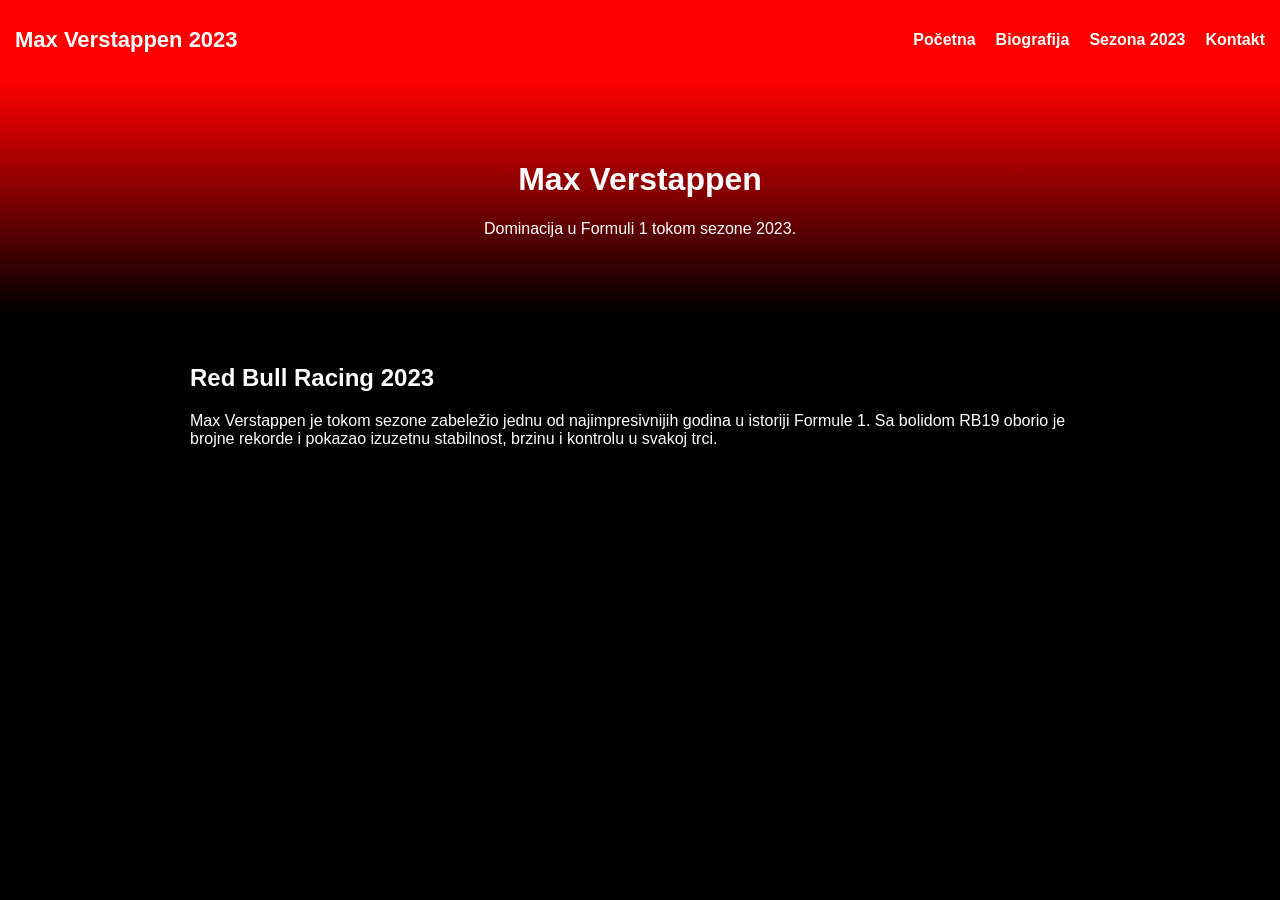
==== index.html @ c5fe476e "Add files via upload" ====
<!DOCTYPE html>
<html lang="sr">
<head>
<meta charset="UTF-8">
<meta name="viewport" content="width=device-width, initial-scale=1.0">
<title>Max Verstappen 2023</title>
<link rel="stylesheet" href="style.css">
</head>
<body>

<nav class="nav">
<div class="logo">Max Verstappen 2023</div>
<input type="checkbox" id="menu-toggle">
<label for="menu-toggle" class="hamburger">&#9776;</label>
<ul class="menu">
<li><a href="index.html">Početna</a></li>
<li><a href="biografija.html">Biografija</a></li>
<li><a href="sezona2023.html">Sezona 2023</a></li>
<li><a href="kontakt.html">Kontakt</a></li>
</ul>
</nav>

<header class="hero">
<h1>Max Verstappen</h1>
<p>Dominacija u Formuli 1 tokom sezone 2023.</p>
</header>

<section class="content">
<h2>Red Bull Racing 2023</h2>
<p>Max Verstappen je tokom sezone zabeležio jednu od najimpresivnijih godina u istoriji Formule 1. Sa bolidom RB19 oborio je brojne rekorde i pokazao izuzetnu stabilnost, brzinu i kontrolu u svakoj trci.</p>
</section>

</body>
</html>
---- style.css ----
body {
    margin: 0;
    font-family: Arial, sans-serif;
    background: black;
    color: white;
}

strong {
    font-weight: bold;
    color: red;
}

.nav {
    display: flex;
    justify-content: space-between;
    align-items: center;
    padding: 15px;
    background: red;
}

.logo {
    font-size: 22px;
    font-weight: bold;
}

.menu {
    display: flex;
    list-style: none;
    gap: 20px;
}

.menu a {
    color: white;
    text-decoration: none;
    font-weight: bold;
    transition: 0.3s;
}

.menu a:hover {
    color: blue;
}

.hamburger {
    display: none;
    font-size: 26px;
    cursor: pointer;
}

#menu-toggle {
    display: none;
}

.hero {
    padding: 60px;
    text-align: center;
    background: linear-gradient(red, black);
    animation: fade 1.5s;
}

@keyframes fade {
    from { opacity: 0; }
    to { opacity: 1; }
}

.content {
    padding: 30px;
    max-width: 900px;
    margin: auto;
}

.stats {
    display: flex;
    gap: 20px;
    margin-top: 20px;
}

.card {
    background: rgb(20,20,20);
    padding: 20px;
    flex: 1;
    text-align: center;
    border-radius: 8px;
    transition: 0.3s;
    font-weight: bold;
}

.card:hover {
    transform: scale(1.05);
    background: rgb(40,40,40);
    color: blue;
}

.form {
    display: flex;
    flex-direction: column;
    gap: 15px;
    max-width: 400px;
    margin: auto;
}

.form input, 
.form textarea {
    padding: 10px;
    border: none;
    border-radius: 5px;
}

.form button {
    padding: 10px;
    border: none;
    background: red;
    color: white;
    font-size: 16px;
    cursor: pointer;
    transition: 0.3s;
    font-weight: bold;
}

.form button:hover {
    background: blue;
    color: white;
}

@media (max-width: 700px) {
    .menu {
        display: none;
        flex-direction: column;
        background: red;
        padding: 20px;
    }

    #menu-toggle:checked + label + .menu {
        display: flex;
    }

    .hamburger {
        display: block;
    }

    .stats {
        flex-direction: column;
    }
}
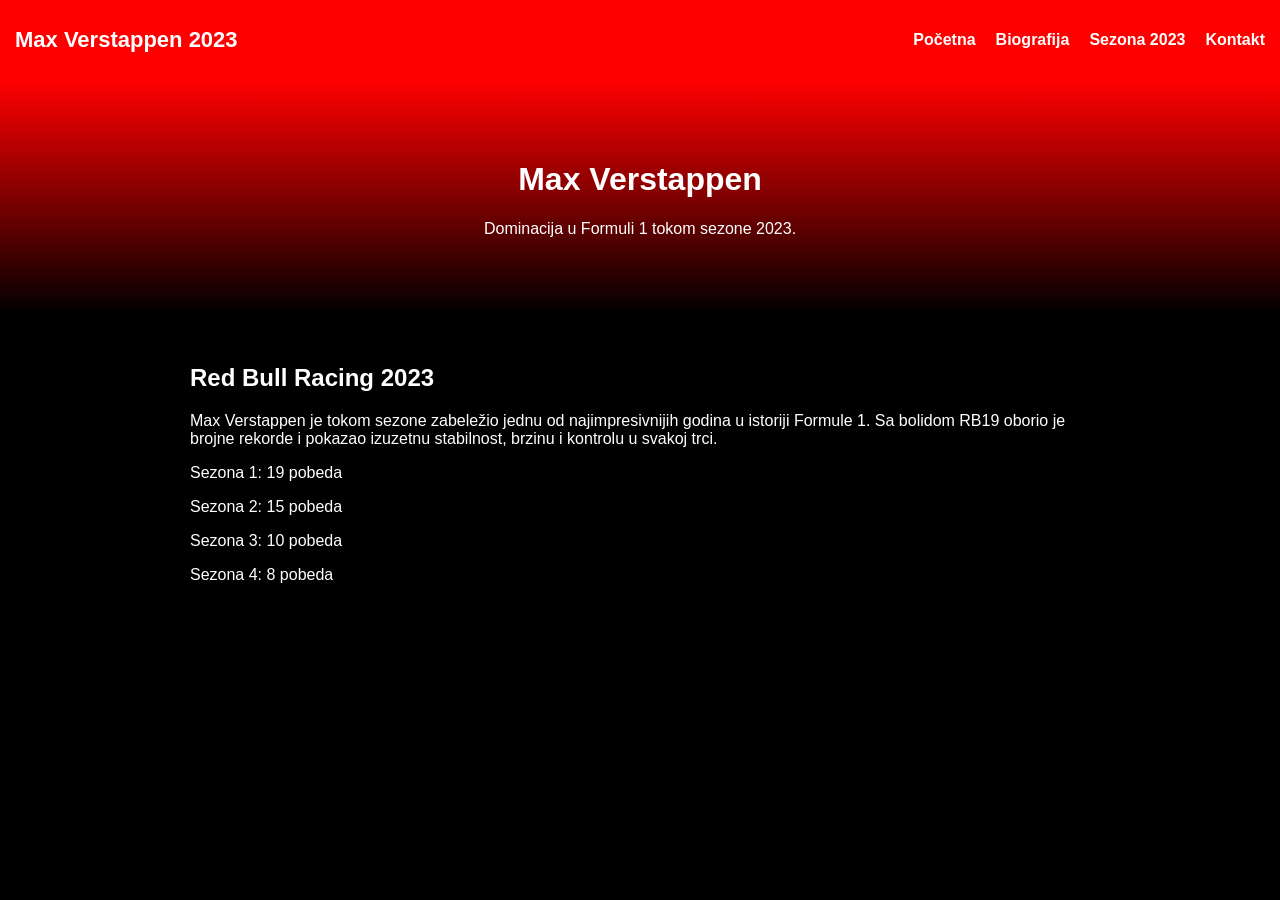
==== commit b952e226: "Add files via upload" ====
--- a/index.html
+++ b/index.html
@@ -29,6 +29,6 @@
 <h2>Red Bull Racing 2023</h2>
 <p>Max Verstappen je tokom sezone zabeležio jednu od najimpresivnijih godina u istoriji Formule 1. Sa bolidom RB19 oborio je brojne rekorde i pokazao izuzetnu stabilnost, brzinu i kontrolu u svakoj trci.</p>
 </section>
-
+<script src="script.js"></script>
 </body>
 </html>
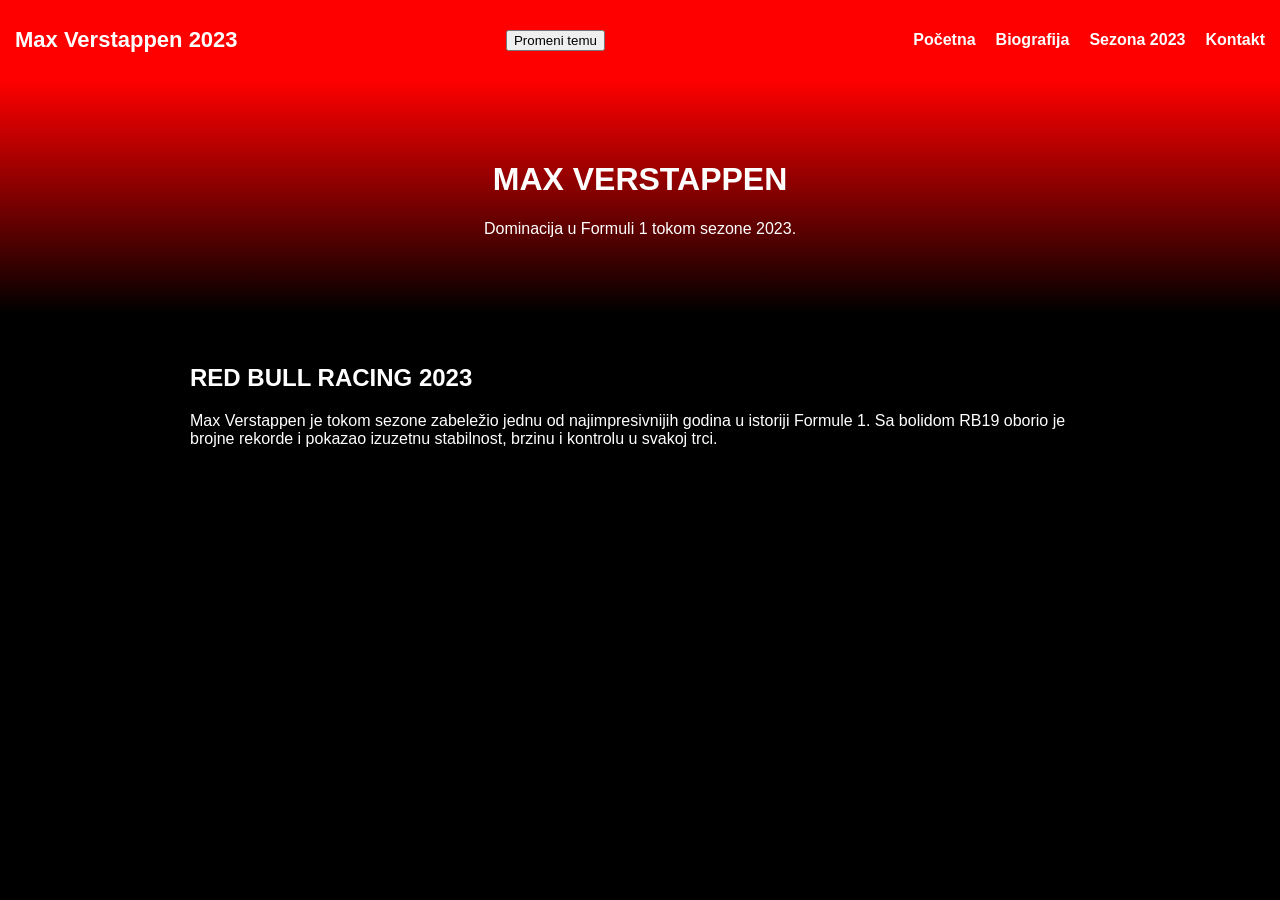
==== commit 13322821: "Add files via upload" ====
--- a/index.html
+++ b/index.html
@@ -10,6 +10,7 @@
 
 <nav class="nav">
 <div class="logo">Max Verstappen 2023</div>
+<button id="temaBtn">Promeni temu</button>
 <input type="checkbox" id="menu-toggle">
 <label for="menu-toggle" class="hamburger">&#9776;</label>
 <ul class="menu">
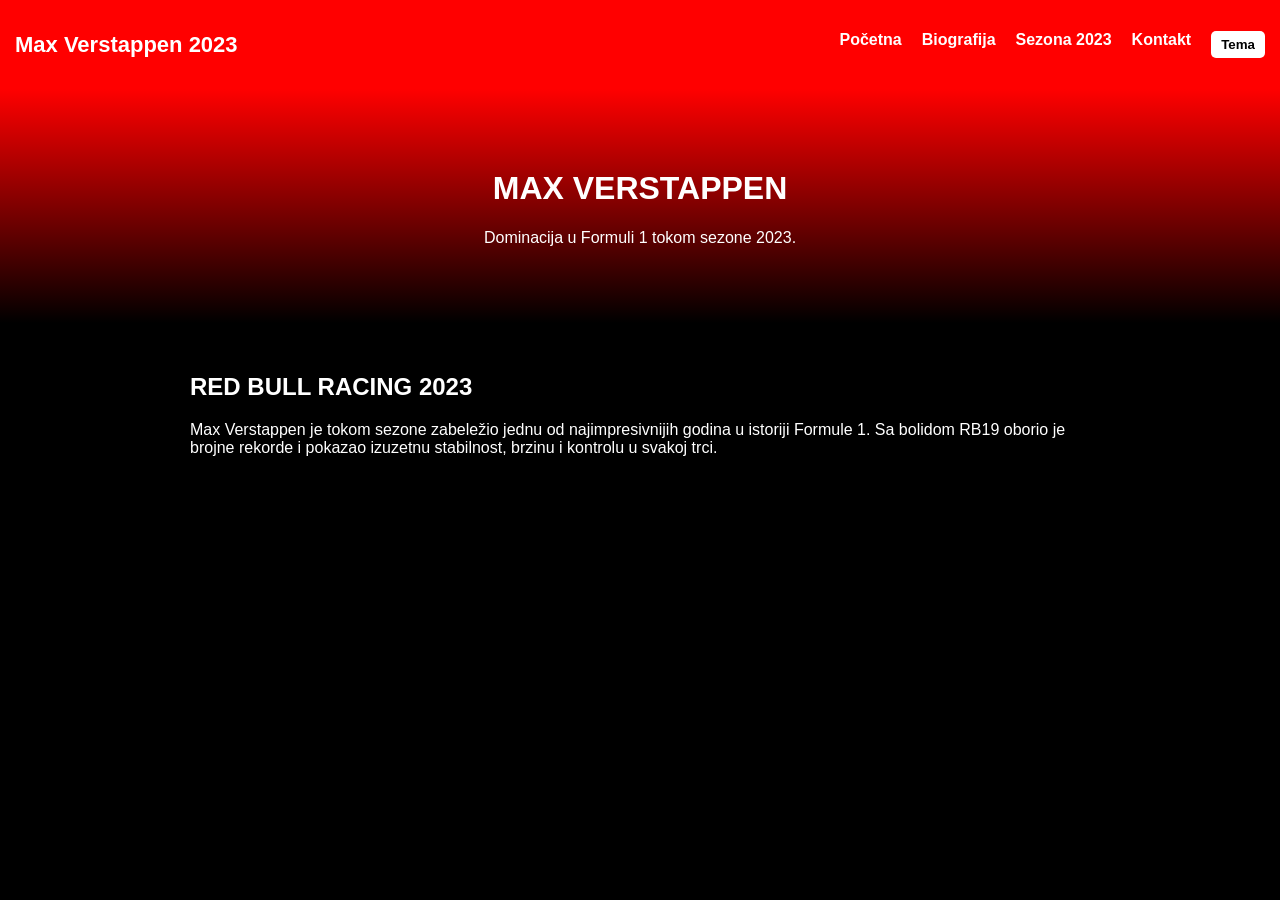
==== commit 426cbba7: "Add files via upload" ====
--- a/index.html
+++ b/index.html
@@ -10,7 +10,6 @@
 
 <nav class="nav">
 <div class="logo">Max Verstappen 2023</div>
-<button id="temaBtn">Promeni temu</button>
 <input type="checkbox" id="menu-toggle">
 <label for="menu-toggle" class="hamburger">&#9776;</label>
 <ul class="menu">
@@ -18,6 +17,7 @@
 <li><a href="biografija.html">Biografija</a></li>
 <li><a href="sezona2023.html">Sezona 2023</a></li>
 <li><a href="kontakt.html">Kontakt</a></li>
+<li><button id="temaBtn">Tema</button></li>
 </ul>
 </nav>
 
--- a/style.css
+++ b/style.css
@@ -141,3 +141,13 @@
         flex-direction: column;
     }
 }
+
+#temaBtn {
+    background: white;
+    color: black;
+    border: none;
+    padding: 6px 10px;
+    cursor: pointer;
+    font-weight: bold;
+    border-radius: 5px;
+}
